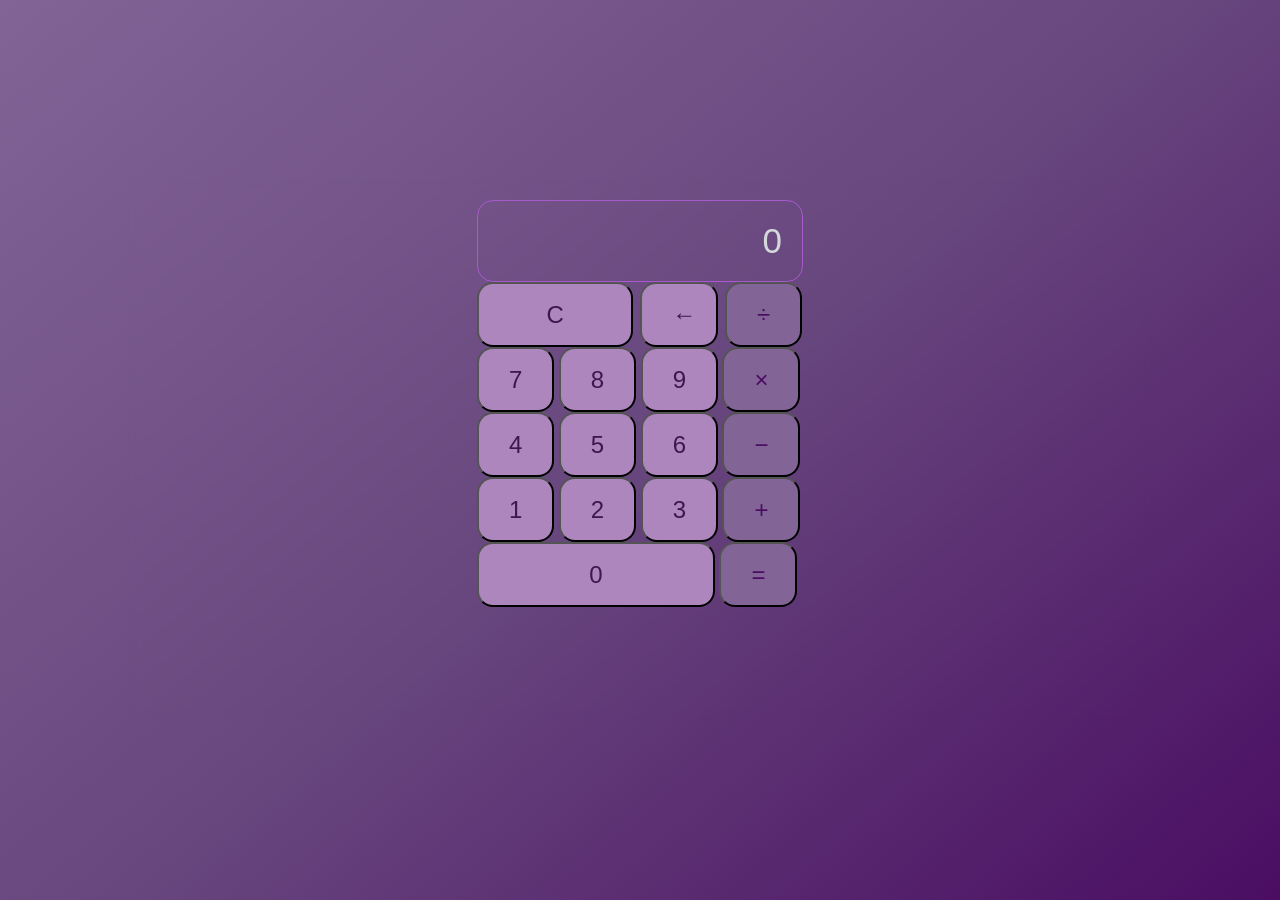
==== index.html @ edcf4d2d "Update and rename Ex001.html to index.html" ====
<!DOCTYPE html>
<html lang="en">
<head>
    <meta charset="UTF-8">
    <meta http-equiv="X-UA-Compatible" content="IE=edge">
    <meta name="'viewport" content="width=device-width, initial-scale=1.0">
    <link rel="stylesheet" href="style.css">
    <title> Calculator </title>
</head>
<body>
    <div class="wrapper">
        <section class="screen">
            0
        </section>
        <section class="calc-buttons">
            <div class="calc-buttons-row">
                <button class="calc-button double" style="width: 48%;">
                    C
                </button>
                <button class="calc-button" style="width: 24%;">
                    &larr;
                </button>
                <button class="calc-button">
                    &divide;
                </button>
            </div>
            <div class="calc-button-row">
                <button class="calc-button">
                    7
                </button>
                <button class="calc-button">
                    8
                </button>
                <button class="calc-button">
                    9
                </button>
                <button class="calc-button">
                    &times;
                </button>
            </div>
            <div class="calc-button-row">
                <button class="calc-button">
                    4
                </button>
                <button class="calc-button">
                    5
                </button>
                <button class="calc-button">
                    6
                </button>
                <button class="calc-button">
                    &minus;
                </button>
            </div>
            <div class="calc-button-row">
                <button class="calc-button">
                    1
                </button>
                <button class="calc-button">
                    2
                </button>
                <button class="calc-button">
                    3
                </button>
                <button class="calc-button">
                    &plus;
                </button>
            </div>
            <div class="calc-button-row">
                <button class="calc-button triple" style="width: 73%;">
                    0
                </button>
                <button class="calc-button">
                    &equals;
                </button>
                
            </div>
        </section>
        </div>
        <script src="main.js"></script>
</body>
</html>
---- style.css ----
html{
    box-sizing: border-box;
    height: 100%;

}
*,
*::before,
*::after{
    box-sizing: inherit;
    margin: 0;
    padding:0;
}
body{
    align-items:center;
    background: linear-gradient(320deg, #4a0d62, #68477e, #836497) ;
    display: flex;
    font-family: Dosis, sans-serif;
    font-display: swap;
    height: inherit;
    justify-content: center;
}
.wrapper
{
    backdrop-filter: blur(5.5px);
    -webkit-backdrop-filter: blur(5.5px);

    border-radius: 16px;
    box-shadow: 0  4px 30px rgba(rgb(169, 89, 206));
    color: aliceblue;
    backdrop-filter:blur(4px);
    -webkit-backdrop-filter: blur(4px);
    background: rgba(rgb(48, 3, 69));
    border: 1px solid rgba(rgb(99, 19, 125));
    flex-basis:400px ;
    height:540px;
    padding:20px 350px;
} 
.screen{
    backdrop-filter: blur(5.5px);
    -webkit-backdrop-filter: blur(5.5px);
    background: rgba(rgb(249, 247, 250));
    border: 1px solid rgba(169, 89, 206);
    border-radius: 16px;
    box-shadow: 0 4px 30px  rgba(rgb(169, 89, 206));
    color: rgb(213, 216, 219);
    font-size: 35px;
    overflow: auto;
    padding: 20px;
    text-align: right;
    width: 326px;
}
.calc-button{
    backdrop-filter: blur(5.5px);
    -webkit-backdrop-filter: blur(5.5px);
    background: rgb(172, 134, 188);
    border: 1px solid rgba(rgb(216, 198, 224));
    border-radius: 16px;
    box-shadow: 0 4px 30px rgba(rgb(169, 89, 206));
    color: rgb(60, 24, 78);
    flex-basis:20%;
    font-family: inherit;
    font-size: 24px;
    height: 65px;  
    padding: 1px 30px;
}

.calc-buttons-row{
    width: 100%;
    backdrop-filter: blur(5.5px);
    -webkit-backdrop-filter: blur(5.5px);
    border: 1px solid rgba(rgb(216, 198, 224));
    border-radius: 16px;
    box-shadow: 0 4px 30px rgba(rgb(169, 89, 206));
    color: rgb(91, 59, 99);
    flex-basis:20%;
    font-family: inherit;
    font-size: 24px;
    height: 65px;  
}
.calc-button:last-child
{
    backdrop-filter: blur(5.5px);
    -webkit-backdrop-filter: blur(5.5px);
    background: rgb(196, 175, 205);
    border: 1px solid rgba(rgb(216, 198, 224));
    border-radius: 16px;
    box-shadow: 0 4px 30px rgba(rgb(169, 89, 206));
    color: rgb(91, 59, 99);
    color: #4a0d62;
    background: #836497;
}
.calc-button:last-child:hover{
    background-color: inherit;
    color:inherit;
}
.calc-button:hover{
    background-color: inherit;
}
.calc-button:active{
    background-color: antiquewhite;

}
.double{
    flex-basis: 47%;

}
.triple{
    flex-basis: 73%;
}
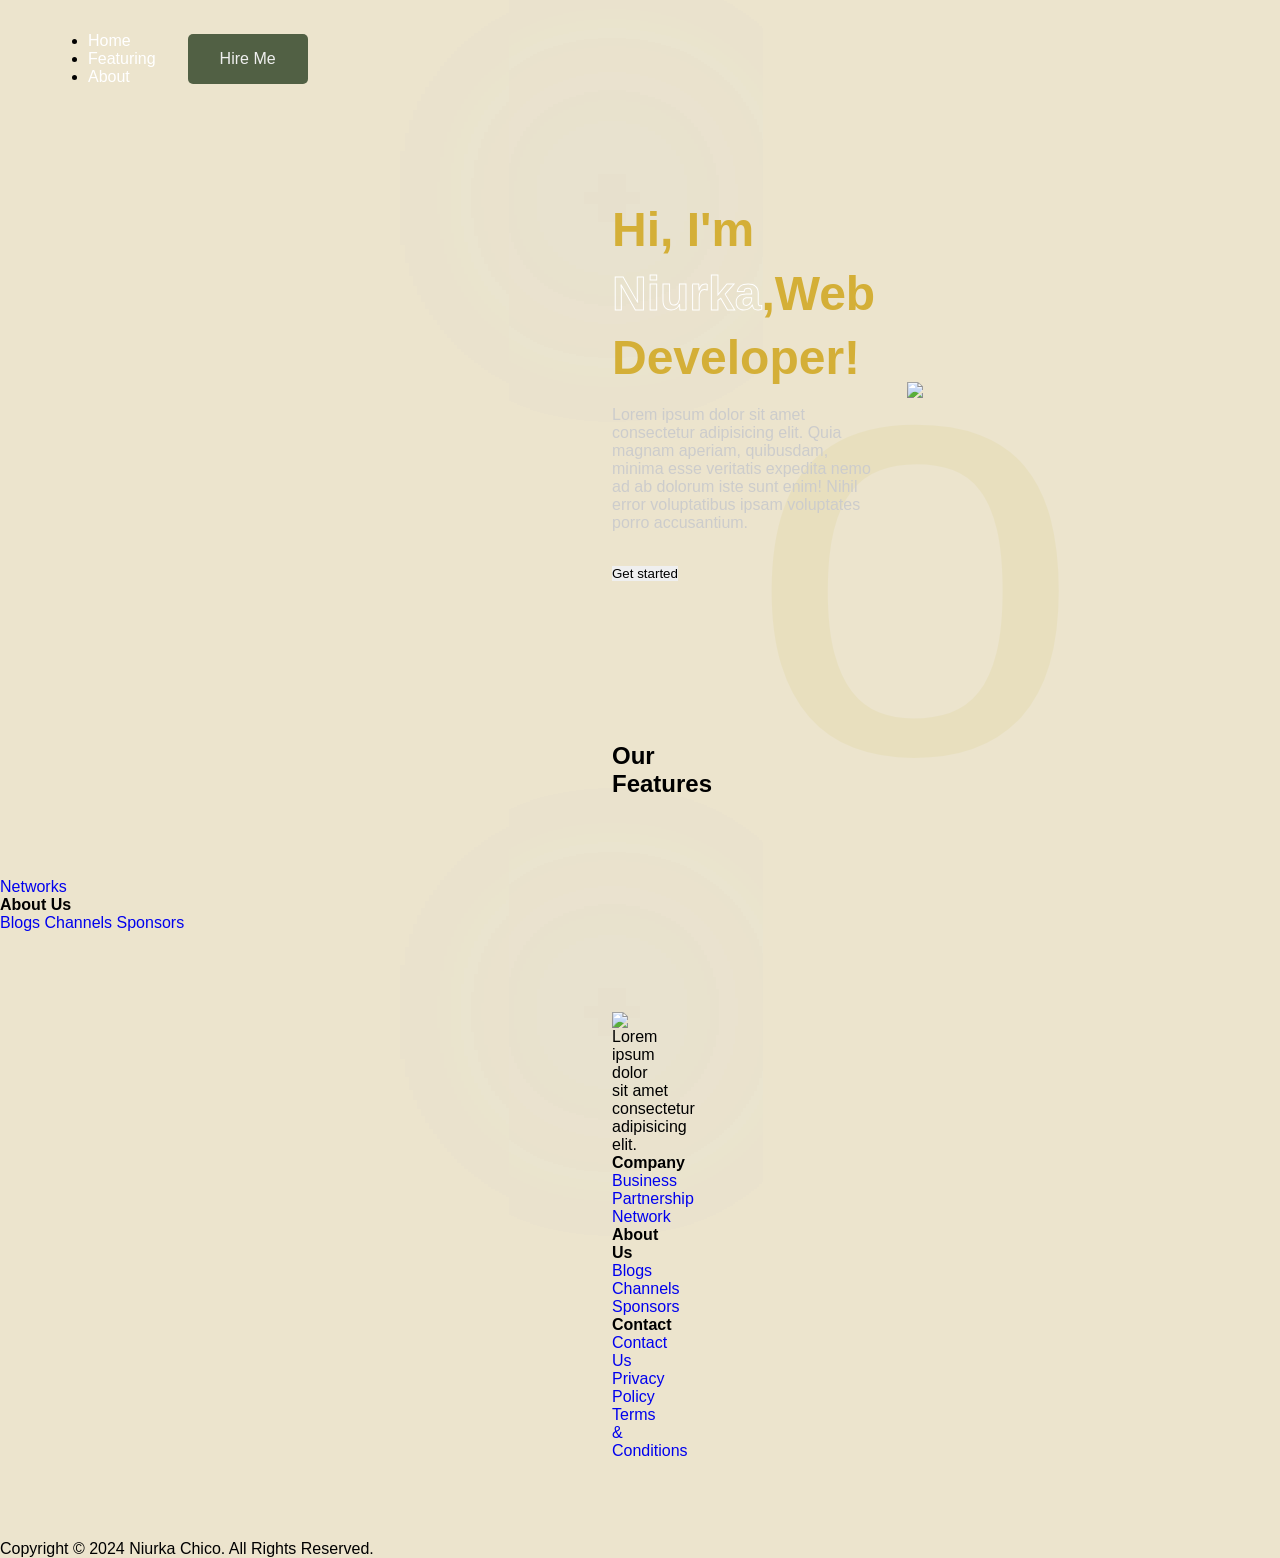
==== commit 03619900: "create file to each language" ====
--- a/index.html
+++ b/index.html
@@ -2,81 +2,94 @@
 <html lang="en">
 <head>
     <meta charset="UTF-8">
-    <meta http-equiv="X-UA-Compatible" content="IE=edge">
-    <meta name="'viewport" content="width=device-width, initial-scale=1.0">
-    <link rel="stylesheet" href="style.css">
-    <title> Calculator </title>
+    <meta name="viewport" content="width=device-width, initial-scale=1.0">
+    <link rel="stylesheet" href="css/style.css">
+
+    <title>Personal Portifolio</title>
 </head>
 <body>
-    <div class="wrapper">
-        <section class="screen">
-            0
-        </section>
-        <section class="calc-buttons">
-            <div class="calc-buttons-row">
-                <button class="calc-button double" style="width: 48%;">
-                    C
-                </button>
-                <button class="calc-button" style="width: 24%;">
-                    &larr;
-                </button>
-                <button class="calc-button">
-                    &divide;
-                </button>
-            </div>
-            <div class="calc-button-row">
-                <button class="calc-button">
-                    7
-                </button>
-                <button class="calc-button">
-                    8
-                </button>
-                <button class="calc-button">
-                    9
-                </button>
-                <button class="calc-button">
-                    &times;
-                </button>
-            </div>
-            <div class="calc-button-row">
-                <button class="calc-button">
-                    4
-                </button>
-                <button class="calc-button">
-                    5
-                </button>
-                <button class="calc-button">
-                    6
-                </button>
-                <button class="calc-button">
-                    &minus;
-                </button>
-            </div>
-            <div class="calc-button-row">
-                <button class="calc-button">
-                    1
-                </button>
-                <button class="calc-button">
-                    2
-                </button>
-                <button class="calc-button">
-                    3
-                </button>
-                <button class="calc-button">
-                    &plus;
-                </button>
-            </div>
-            <div class="calc-button-row">
-                <button class="calc-button triple" style="width: 73%;">
-                    0
-                </button>
-                <button class="calc-button">
-                    &equals;
-                </button>
+    <nav> 
+        <div class=" nav-logo">
+            <a href="#">
+
+            </a> </div>
+            <ul class="nav"-links>
+                <li class="link">
+                    <a href="# ">Home</a>
+                    <li id="link1" class="link">
+                        <a href="#">Featuring</a>
+                        <li id="link2" class="link"><a href=" #">About</a></li>
+                    </li>
+                </li>
+            </ul>
+            <button class="btn">Hire Me</button>
+    </nav>
+    <header class="container">
+        <div class="content">
+            <span class="blur"></span>
+            <span class="blur">
+            </span>
+            <H1> Hi, I'm <span> Niurka</span>,Web Developer!</H1>
+            <p>Lorem ipsum dolor sit amet consectetur adipisicing elit. Quia magnam aperiam, quibusdam, minima esse veritatis expedita nemo ad ab dolorum iste sunt enim! Nihil error voluptatibus ipsam voluptates porro accusantium.</p>
+            <button class="byn"> Get started</button>
+        </div>
+       <div class="image">
+        <img src="image.png">
+       </div>
+    </header>
+    <section class="container">
+        <h2 class="header"> Our Features</h2>
+        <div class="features">
+            <div class="card">
+                <span> <i class="ri-money dollar-box-line"></i></span>
                 
             </div>
-        </section>
         </div>
-        <script src="main.js"></script>
+    </section>
+            <a href="#">Networks</a>
+        </div>
+        <div class="column">
+            <h4>About Us</h4>
+            <a href="#">Blogs</a>
+            <a href="#">Channels</a>
+            <a href="#">Sponsors</a>
+        </div>
+        <footer class="container">
+            <span class="blur"></span>
+            <span class="blur"></span>
+            <div class="column">
+                <div class="logo">
+                    <img src="images/logo.png">
+                </div>
+                <p> Lorem ipsum dolor sit amet consectetur adipisicing elit. </p>
+                <div class="socials">
+                    <a href="#"><i class="ri-youtube-line"></i></a>
+                    <a href="#"><i class="ri-instagram-line"></i></a>
+                </div>
+            </div>
+        <div class="column">
+            <h4>Company</h4>
+            <a href="#">Business</a>
+            </a>
+            <a href="#"> Partnership</a>
+            <a href="#">Network</a>
+            <div class="column">
+                <h4>About Us</h4>
+                <a href="#">Blogs</a>
+                <a href="#">Channels</a>
+                <a href="#">Sponsors</a>
+            </div>
+            </div>
+            <div class="column">
+            <h4>Contact</h4>
+            <a href="#">Contact Us</a>
+            <a href="#">
+                Privacy Policy
+            </a>
+            <a href="#">Terms & Conditions</a>
+        </footer>
+        <div class="copyright">  Copyright © 2024 Niurka Chico. All Rights Reserved.</div>
+        </div>
+        <script src="js/script.js"></script>
 </body>
-</html>
+</html>
--- a/css/style.css
+++ b/css/style.css
@@ -0,0 +1,139 @@
+*{
+    padding: 0;
+    margin: 0;
+    outline: none;
+    border: none;
+    box-sizing: border-box;
+
+}
+img{
+    width: 100%;
+    display: flex;
+
+}
+a{
+    text-decoration: none;
+}
+body{
+    font-family: 'Poppins', sans-serif;
+    background-color: #ece4cd;
+}
+nav{
+    max-width: 1200px;
+    margin: auto;
+    padding: 2rem 1rem;
+    display: flex;
+    align-items: center;
+    justify-content:space-betwee;
+    gap: 2rem;
+}
+.nav-logo{
+    max-width: 100px;
+}
+.nav-links{
+    list-style: none;
+    display: flex;
+    align-items: center;
+    gap: 3rem;
+}
+.link a
+{
+    position: relative;
+    padding-bottom: 0.75rem;
+    color: #fff;
+}
+.link ::after{
+    content:"";
+    position: absolute;
+    height: 2px;
+    width:0 ;
+    bottom: 0;
+    left: 0;
+    background-color: #ffffff;
+    transition: all 0.3s ease;
+}
+.link a:hover::after{
+    width: 70%;
+}
+.btn{
+    padding: 1rem 2rem;
+    font-size: 1rem;
+    color: #efefef;
+    background-color: #516044;
+    border-radius: 5px;
+    cursor: pointer;
+    transition: all 0.3s ease;
+}
+.container{
+    max-width: 120px;
+    margin: auto;
+    padding: 5rem 2rem;
+}
+.blur{
+    position: absolute;
+    box-shadow: 0 0 1000px 50px #d6d6d6;
+    z-index: -100;
+}
+header{
+    position: relative;
+    padding-top: 2rem;
+    display: grid;
+    grid-template-columns: repeat(2, 1fr);
+    align-items:center;
+    gap: 2rem;
+}
+header .content h4{
+    margin-bottom: 1rem;
+    color: #b7b0a1;
+    font-size: 1rem;
+    font-weight: 600;
+}
+header .content h1{
+    color:#D4AF37;
+    margin-bottom:1rem;
+    font-size:3rem;
+    font-weight: 700;
+    line-height: 4rem;
+}
+header .content h1 span{
+    -webkit-text-fill-color: transparent;
+    -webkit-text-stroke: 1px #fff;
+
+}
+header .content p{
+    margin-bottom: 2rem;
+    color: #ccc;
+}
+header .image{
+    position: relative;
+}
+header .image::before{
+    content: "o";
+    position: absolute;
+    top:0;
+    left:50%;
+    transform: translateX(-50%);
+    font-size: 38rem;
+    font-weight: 400;
+    line-height: 20rem;
+    color: #dbd087;
+    opacity: 0.2;
+    z-index: -100;
+}
+header .image img{
+    max-width: 600px;
+    margin: auto;
+}
+section header{
+    margin-bottom: 1rem;
+    color: #000000;
+    text-align: center;
+}
+header{
+    position: relative;
+    padding-top: 2rem;
+    display: grid;
+    grid-template-columns: repeat(2, 1fr);
+    align-items:center;
+    gap: 2rem;
+}
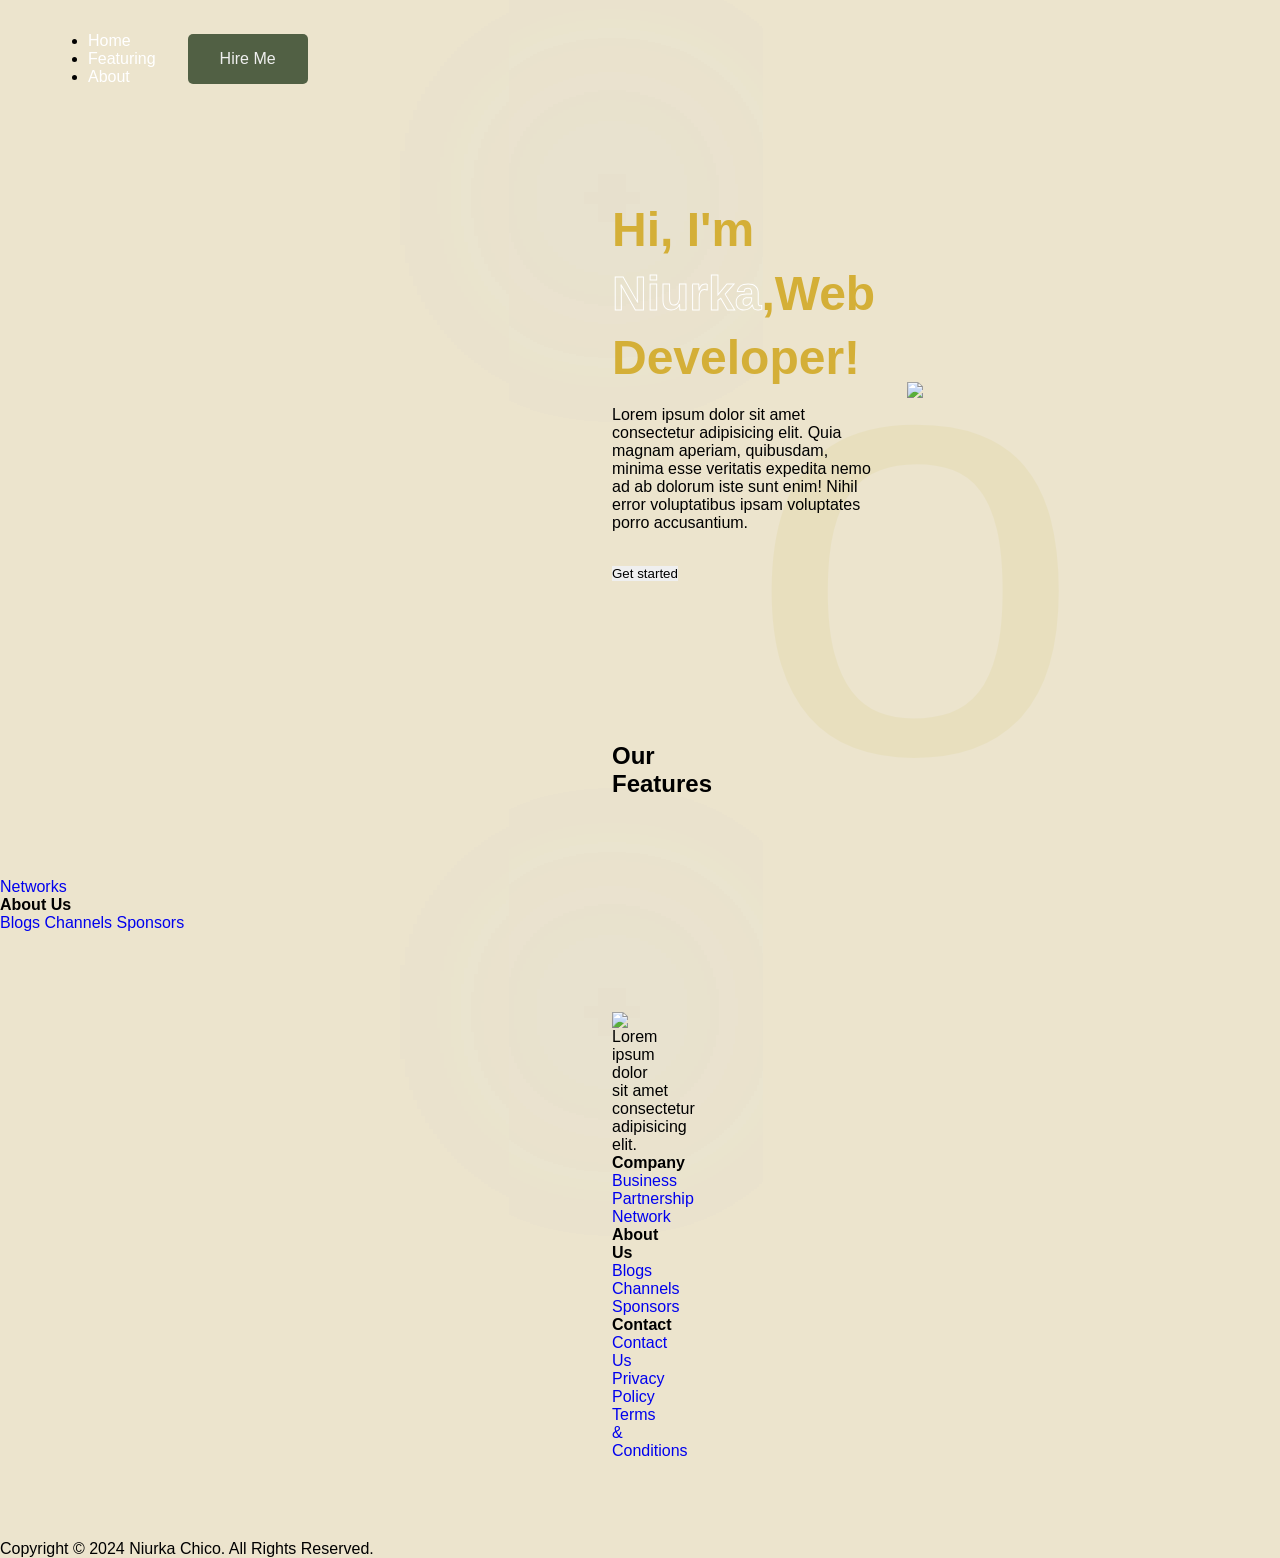
==== commit 6c932af6: "Update index.html" ====
--- a/index.html
+++ b/index.html
@@ -5,7 +5,7 @@
     <meta name="viewport" content="width=device-width, initial-scale=1.0">
     <link rel="stylesheet" href="css/style.css">
 
-    <title>Personal Portifolio</title>
+    <title>Personal Portifolio | About Me</title>
 </head>
 <body>
     <nav> 
@@ -30,7 +30,7 @@
             <span class="blur">
             </span>
             <H1> Hi, I'm <span> Niurka</span>,Web Developer!</H1>
-            <p>Lorem ipsum dolor sit amet consectetur adipisicing elit. Quia magnam aperiam, quibusdam, minima esse veritatis expedita nemo ad ab dolorum iste sunt enim! Nihil error voluptatibus ipsam voluptates porro accusantium.</p>
+            <p style="color: black;">Lorem ipsum dolor sit amet consectetur adipisicing elit. Quia magnam aperiam, quibusdam, minima esse veritatis expedita nemo ad ab dolorum iste sunt enim! Nihil error voluptatibus ipsam voluptates porro accusantium.</p>
             <button class="byn"> Get started</button>
         </div>
        <div class="image">
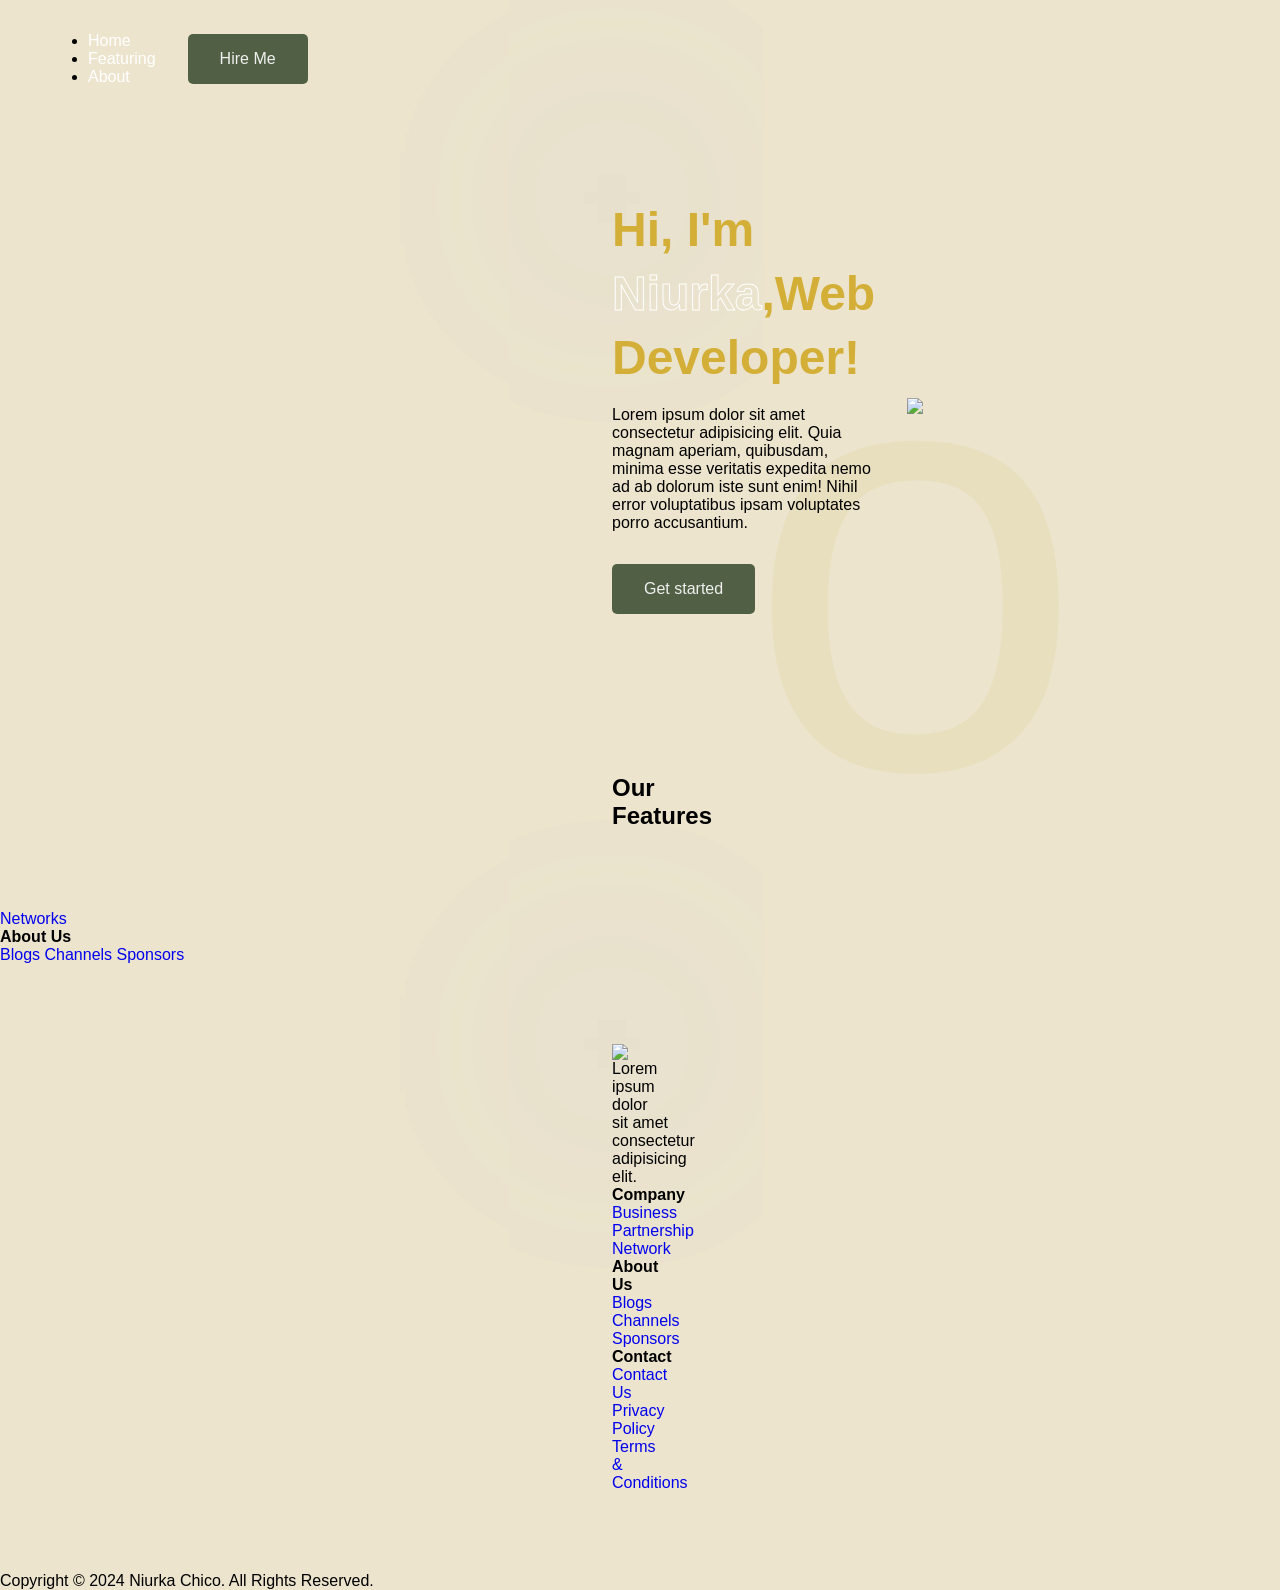
==== commit d007277c: "Update index.html" ====
--- a/index.html
+++ b/index.html
@@ -31,7 +31,7 @@
             </span>
             <H1> Hi, I'm <span> Niurka</span>,Web Developer!</H1>
             <p style="color: black;">Lorem ipsum dolor sit amet consectetur adipisicing elit. Quia magnam aperiam, quibusdam, minima esse veritatis expedita nemo ad ab dolorum iste sunt enim! Nihil error voluptatibus ipsam voluptates porro accusantium.</p>
-            <button class="byn"> Get started</button>
+            <button class="btn"> Get started</button>
         </div>
        <div class="image">
         <img src="image.png">
@@ -71,6 +71,7 @@
             <h4>Company</h4>
             <a href="#">Business</a>
             </a>
+
             <a href="#"> Partnership</a>
             <a href="#">Network</a>
             <div class="column">
